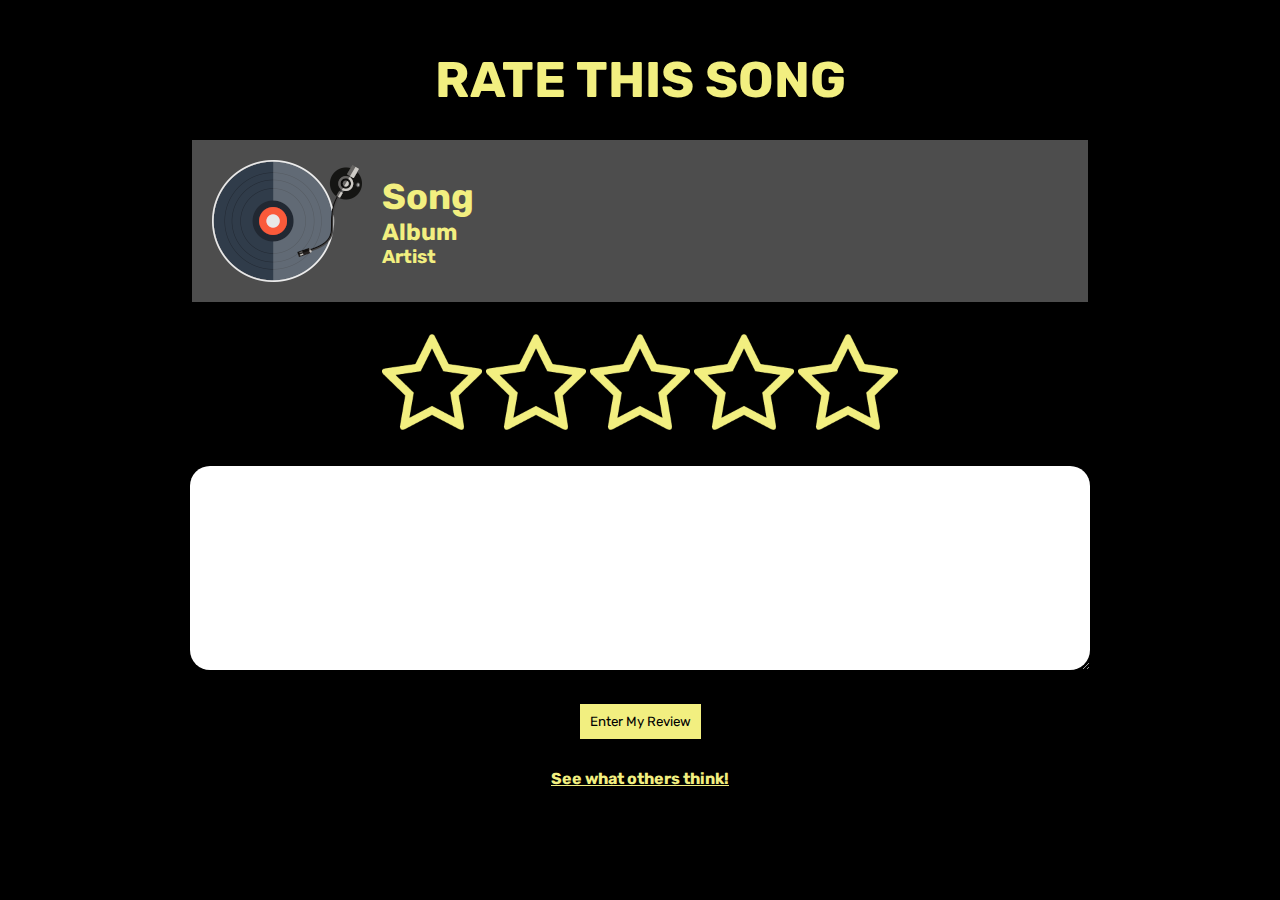
==== demo/rate/index.html @ a9b92b4b "changed names to index.html" ====
<!DOCTYPE html>
<html lang='en'>
  <head>
    <meta charset='UTF-8'>
    <title>Rate</title>
    <link rel='stylesheet' href='../../site.css'>
    <link rel='stylesheet' href='../demo.css'>
    <link rel='stylesheet' href='rate.css'>
    <link rel='preconnect' href='https://fonts.gstatic.com'>
    <link href='https://fonts.googleapis.com/css2?family=Rubik&display=swap' rel='stylesheet'>
    <script src='../demo.js'></script>
  </head>
  <body>
    <div class='textWrapper container'>
      <h1>RATE THIS SONG</h1>
      <div id='song' class='rate'>
        <img
          id='vinyl'
          src='images/vinyl.png'
          alt='vinyl player playing record'
        >
        <div id='details'>
          <div id='songTitle'>
            <h2>Song</h2>
          </div>
          <div id='album'>
            <h3>Album</h3>
          </div>
          <div id='artist'>
            <h3>Artist</h3>
          </div>
        </div>
      </div>
        <!-- stars -->
      <div>
        <!-- <div id='star1' class='starOutline'>hi</div> -->
        <!-- <div
          id='star1'
          class='starOutline'
          onmouseover=''
        ></div> -->
        <div class='starContainer'>
          <img
            id='star1'
            class='starOutline'
            src='images/starOutline.png'
            alt='yellow outline of star'
            onmouseover='changeStar(1, true)'
          >
          <img
            id='star1f'
            class='starFilled'
            src='images/starFilled.png'
            alt='filled yellow star'
            onmouseout='changeStar(1, false)'
            onclick='setStar(true)'
          >
        </div>
        <div class='starContainer'>
          <img
            id='star2'
            class='starOutline'
            src='images/starOutline.png'
            alt='yellow outline of star'
            onmouseover='changeStar(2, true)'
          >
          <img
            id='star2f'
            class='starFilled'
            src='images/starFilled.png'
            alt='filled yellow star'
            onmouseout='changeStar(2, false)'
            onclick='setStar(true)'
          >
        </div>
        <div class='starContainer'>
          <img
            id='star3'
            class='starOutline'
            src='images/starOutline.png'
            alt='yellow outline of star'
            onmouseover='changeStar(3, true)'
          >
          <img
            id='star3f'
            class='starFilled'
            src='images/starFilled.png'
            alt='filled yellow star'
            onmouseout='changeStar(3, false)'
            onclick='setStar(true)'
          >
        </div>
        <div class='starContainer'>
          <img
            id='star4'
            class='starOutline'
            src='images/starOutline.png'
            alt='yellow outline of star'
            onmouseover='changeStar(4, true)'
          >
          <img
            id='star4f'
            class='starFilled'
            src='images/starFilled.png'
            alt='filled yellow star'
            onmouseout='changeStar(4, false)'
            onclick='setStar(true)'
          >
        </div>
        <div class='starContainer'>
          <img
            id='star5'
            class='starOutline'
            src='images/starOutline.png'
            alt='yellow outline of star'
            onmouseover='changeStar(5, true)'
          >
          <img
            id='star5f'
            class='starFilled'
            src='images/starFilled.png'
            alt='filled yellow star'
            onmouseout='changeStar(5, false)'
            onclick='setStar(true)'
          >
        </div>
      </div>
      <div class='smallContainer' id='ratingButtonContainer'>
        <button id='changeRating' onClick='setStar(false)'>Change My Rating</button>
      </div>
      <div class='smallContainer'>
        <textarea></textarea>
      </div>
      <div class='smallContainer'>
        <button id='enter' onclick='reviewSubmitted()'>Enter My Review</button>
      </div>
      <div class='smallContainer' id='thanksMessageContainer'>
        <span>Thanks for your review!</span>
      </div>
      <div class='smallContainer'>
        <a href='/demo/reviews'>See what others think!<a>
      </div>
    </div>
  </body>
</html>
---- site.css ----
/* body {
  background-color: black;
} */
body {
  margin: 0 auto;
}

/* header {
  background-color: #5ed1c6;
} */

h1, h2, h3 {
  /* font-family: arial; */
  font-family: 'Rubik', sans-serif;
  /* font-style: italic; */
}

h1 {
  font-size: 50px;
}

h2 {
  font-size: 36px;
}

p {
  color: black;
}

a {
  /* font-family: arial; */
  font-family: 'Rubik', sans-serif;
  font-weight: bold;
  text-align: center;
  color: white;
  text-decoration: none;
  margin: auto;
}

/* nav button:hover {
 background-color: white;
} */

a:hover {
 /* color: #e33654; */
 opacity: 0.6;
 /* text-decoration: underline; */
}

nav {
  /* background-color: #32b37f; */
  position: fixed;
  top: 0;
  z-index: 1;
  background-color: #41a39a;
  height: 50px;
  display: inline-block;
  width: 100%;
  text-align: right;
}

nav.scrollMenu {
  /* background-color: #333; */
  overflow: auto;
  white-space: nowrap;
}

nav button {
  height: 50px;
  display: inline-block;
  background: none;
  border: none;
  padding: 0px;
  padding-left: 10px;
  padding-right: 10px;
  /* margin: 5px; */
}

iframe {
  height: 100%;
}

.last {
  padding-right: 20px;
}

.link {
  padding-top: 10px;
  text-align: center;
}

.subtitle {
  font-style: italic;
}

.imgWrapper {
  overflow: hidden;
}

.imgWrapper.about {
  text-align: center;
  padding-bottom: 30px;
}

.imgWrapper.more {
  text-align: center;
  padding-top: 20px;
  padding-bottom: 20px;
}

.textWrapper {
  text-align: center;
}

.container {
  padding-top: 50px;
  padding-bottom: 50px;
}

.container.writing {
  width: 80%;
  margin: auto;
}

.inline {
  display: inline;
}

.bolded {
  font-weight: bold;
}

.moreContainer {
  display: flex;
  flex-direction: row;
  flex-wrap: wrap;
  justify-content: center;
  /* align-items: flex-end; */
  padding-top: 10px;
  /* margin: 0;
  padding: 0; */
}

.moreInfo {
  margin-left: 20px;
  margin-right: 20px;
  margin-top: 10px;
  margin-bottom: 10px;
  border-radius: 10px;
  display: flex;
  flex-direction: column;
  /* padding: 0; */
  /* margin: 0; */
}

.moreInfo.iframeContainer {
  width: 400px;
  height: 300px;
}

.moreInfo.about {
  width: 300px;
  height: 400px;
  box-shadow: 5px 5px 5px gray;
}

.moreInfo > .title {
  /* padding: 0;
  margin: 0; */
  display: flex;
  border-top-left-radius: 10px;
  border-top-right-radius: 10px;
  height: 50px;
  background-color: #41a39a;
  color: white;
  /* background-color: LightGray; */
  width: 100%;
  /* margin: auto; */
}

.moreInfo > .title h3 {
  padding-left: 5px;
  /* line-height: 50px; */
}

.moreInfo > .body {
  height: 350px;
  /* background-color: #e8fffd; */
  background-color: #e4f5f3;
  border-bottom-left-radius: 10px;
  border-bottom-right-radius: 10px;
}

.moreInfo > * > * > p, .disclaimer {
  font-size: 12px;
}

#home {
  background-color: #5ed1c6;
}

#home p, #home h1 {
  color: white;
  word-wrap: break-word;
  width: 100%
}

#titleBox {
  padding: 50px;
  padding-bottom: 0px;
}

#wave {
  filter: invert(1);
}

#demo {
  /* background-color: #41a39a; */
  background-color: #36857d;
}

#demo h2, #demo .disclaimer {
  color: white;
}
---- demo/demo.css ----
h1, h2, h3, h4 {
  padding: 0;
  margin: 0;
}

a {
  text-decoration: underline;
}

.smallContainer {
  padding-top: 30px;
}

#song {
  /* margin: 100px; */
  width: 70%;
  margin: auto;
  margin-top: 30px;
  margin-bottom: 30px;
  padding-top: 20px;
  padding-bottom: 20px;
  text-align: left;
  display: flex;
  flex-direction: row;
  flex-wrap: wrap;
  /* height: 50px; */
}

#song.rate {
  background-color: #4d4d4d;
}

#song.review {
  /* background-color: #adadad; */
  /* background-color: #c2c2c2; */
  /* background-color: #dbcfbf; */
  background-color: black;
}

#vinyl {
  padding-left: 20px;
  align-self: center;
  /* display: inline; */
}

#details {
  margin-left: 20px;
  margin-right: 20px;
  display: flex;
  flex-direction: column;
  justify-content: center;
}

#album {
  font-size: 20px;
}
---- demo/rate/rate.css ----
body {
  background-color: black;
}

h1, h2, h3, h4, a {
  color: #f2ef80;
}

textarea {
  border-radius: 20px;
  width: 70%;
  border: none;
  font-family: arial;
  height: 200px;
  word-wrap: break-word;
}

button {
  border: none;
  padding: 10px;
  background-color: #f2ef80;
  font-family: 'Rubik', sans-serif;
}

.starContainer {
  position: relative;
  display: inline-block;
}

.starFilled {
  display: none;
  position: absolute;
  top: 0;
  left: 0;
  z-index: 99;
}

.starFilled:not(:hover) {
  display: none;
}

#ratingButtonContainer {
  display: none;
}

#thanksMessageContainer {
  font-family: 'Rubik', sans-serif;
  color: #f2ef80;
  display: none;
}
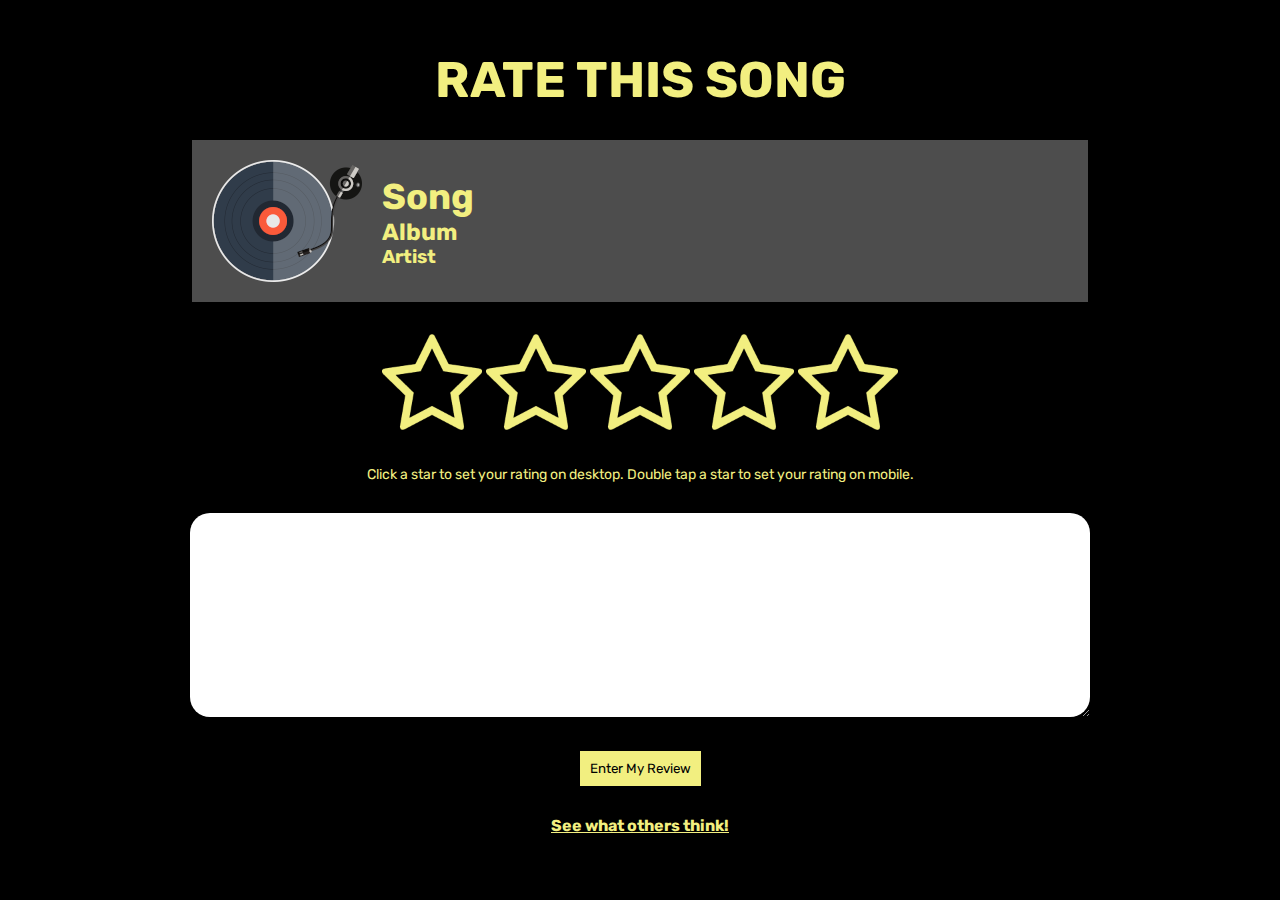
==== commit 9719d93c: "added prices, added message about stars" ====
--- a/demo/rate/index.html
+++ b/demo/rate/index.html
@@ -2,7 +2,8 @@
 <html lang='en'>
   <head>
     <meta charset='UTF-8'>
-    <title>Rate</title>
+    <meta name="viewport" content="width=device-width, initial-scale=1">
+    <title>Rate Demo</title>
     <link rel='stylesheet' href='../../site.css'>
     <link rel='stylesheet' href='../demo.css'>
     <link rel='stylesheet' href='rate.css'>
@@ -31,14 +32,7 @@
           </div>
         </div>
       </div>
-        <!-- stars -->
       <div>
-        <!-- <div id='star1' class='starOutline'>hi</div> -->
-        <!-- <div
-          id='star1'
-          class='starOutline'
-          onmouseover=''
-        ></div> -->
         <div class='starContainer'>
           <img
             id='star1'
@@ -128,6 +122,9 @@
       <div class='smallContainer' id='ratingButtonContainer'>
         <button id='changeRating' onClick='setStar(false)'>Change My Rating</button>
       </div>
+      <div id='starMessageContainer' class='container writing smallContainer'>
+        <span>Click a star to set your rating on desktop. Double tap a star to set your rating on mobile.</span>
+      </div>
       <div class='smallContainer'>
         <textarea></textarea>
       </div>
@@ -138,7 +135,7 @@
         <span>Thanks for your review!</span>
       </div>
       <div class='smallContainer'>
-        <a href='/demo/reviews'>See what others think!<a>
+        <a href='/musicrater/demo/reviews'>See what others think!<a>
       </div>
     </div>
   </body>
--- a/site.css
+++ b/site.css
@@ -1,18 +1,9 @@
-/* body {
-  background-color: black;
-} */
 body {
   margin: 0 auto;
 }
 
-/* header {
-  background-color: #5ed1c6;
-} */
-
-h1, h2, h3 {
-  /* font-family: arial; */
+h1, h2, h3, h4, h5 {
   font-family: 'Rubik', sans-serif;
-  /* font-style: italic; */
 }
 
 h1 {
@@ -23,9 +14,9 @@
   font-size: 36px;
 }
 
-p {
+/* p {
   color: black;
-}
+} */
 
 a {
   /* font-family: arial; */
@@ -37,18 +28,12 @@
   margin: auto;
 }
 
-/* nav button:hover {
- background-color: white;
-} */
 
 a:hover {
- /* color: #e33654; */
  opacity: 0.6;
- /* text-decoration: underline; */
 }
 
 nav {
-  /* background-color: #32b37f; */
   position: fixed;
   top: 0;
   z-index: 1;
@@ -60,7 +45,6 @@
 }
 
 nav.scrollMenu {
-  /* background-color: #333; */
   overflow: auto;
   white-space: nowrap;
 }
@@ -78,6 +62,7 @@
 
 iframe {
   height: 100%;
+  border-radius: 10px;
 }
 
 .last {
@@ -122,9 +107,9 @@
   margin: auto;
 }
 
-.inline {
+/* .inline {
   display: inline;
-}
+} */
 
 .bolded {
   font-weight: bold;
@@ -135,10 +120,7 @@
   flex-direction: row;
   flex-wrap: wrap;
   justify-content: center;
-  /* align-items: flex-end; */
   padding-top: 10px;
-  /* margin: 0;
-  padding: 0; */
 }
 
 .moreInfo {
@@ -149,50 +131,81 @@
   border-radius: 10px;
   display: flex;
   flex-direction: column;
-  /* padding: 0; */
-  /* margin: 0; */
+  overflow: auto;
 }
 
 .moreInfo.iframeContainer {
-  width: 400px;
+  /* width: 400px; */
+  width: min(400px, 110%);
   height: 300px;
 }
 
 .moreInfo.about {
   width: 300px;
-  height: 400px;
+  min-height: 400px;
   box-shadow: 5px 5px 5px gray;
 }
 
 .moreInfo > .title {
-  /* padding: 0;
-  margin: 0; */
   display: flex;
   border-top-left-radius: 10px;
   border-top-right-radius: 10px;
   height: 50px;
   background-color: #41a39a;
   color: white;
-  /* background-color: LightGray; */
   width: 100%;
-  /* margin: auto; */
 }
 
 .moreInfo > .title h3 {
   padding-left: 5px;
-  /* line-height: 50px; */
 }
 
 .moreInfo > .body {
-  height: 350px;
-  /* background-color: #e8fffd; */
+  min-height: 350px;
   background-color: #e4f5f3;
   border-bottom-left-radius: 10px;
   border-bottom-right-radius: 10px;
+  word-wrap: break-word;
 }
 
 .moreInfo > * > * > p, .disclaimer {
+  /* word-wrap: break-word; */
+  /* overflow: auto; */
   font-size: 12px;
+}
+
+.circleContainer {
+  width: min(300px, 100%);
+  margin: 20px;
+}
+
+.circle {
+  width: 100%;
+  /* width: min(300px, 100%); */
+  min-height: 300px;
+  display: flex;
+  flex-direction: column;
+  justify-content: center;
+  align-items: center;
+  border-radius: 50%;
+  background-color: #5ed1c6;
+  /* margin: 20px; */
+}
+
+ul.description {
+  font-size: 12px;
+  width: 70%;
+}
+
+.planType {
+  margin-bottom: 0;
+  font-size: 24px;
+}
+
+.pricetag {
+  margin-top: 0;
+  margin-bottom: 10px;
+  text-align: center;
 }
 
 #home {
@@ -215,10 +228,20 @@
 }
 
 #demo {
-  /* background-color: #41a39a; */
   background-color: #36857d;
 }
 
 #demo h2, #demo .disclaimer {
   color: white;
 }
+
+#prices {
+  background-color: #e4f5f3;
+  padding-bottom: 100px;
+}
+
+/* #circleContainer {
+  display: flex;
+  flex-direction: row;
+  justify-content: center;
+} */
--- a/demo/demo.css
+++ b/demo/demo.css
@@ -13,7 +13,6 @@
 
 #song {
   /* margin: 100px; */
-  width: 70%;
   margin: auto;
   margin-top: 30px;
   margin-bottom: 30px;
@@ -27,13 +26,12 @@
 }
 
 #song.rate {
+  width: 70%;
   background-color: #4d4d4d;
 }
 
 #song.review {
-  /* background-color: #adadad; */
-  /* background-color: #c2c2c2; */
-  /* background-color: #dbcfbf; */
+  width: 80%;
   background-color: black;
 }
 
--- a/demo/rate/rate.css
+++ b/demo/rate/rate.css
@@ -22,6 +22,11 @@
   font-family: 'Rubik', sans-serif;
 }
 
+span {
+  font-family: 'Rubik', sans-serif;
+  color: #f2ef80;
+}
+
 .starContainer {
   position: relative;
   display: inline-block;
@@ -39,12 +44,12 @@
   display: none;
 }
 
-#ratingButtonContainer {
+#starMessageContainer {
+  font-size: 14px;
+  /* padding-bottom: 20px; */
+  padding-bottom: 0px;
+}
+
+#ratingButtonContainer, #thanksMessageContainer {
   display: none;
 }
-
-#thanksMessageContainer {
-  font-family: 'Rubik', sans-serif;
-  color: #f2ef80;
-  display: none;
-}
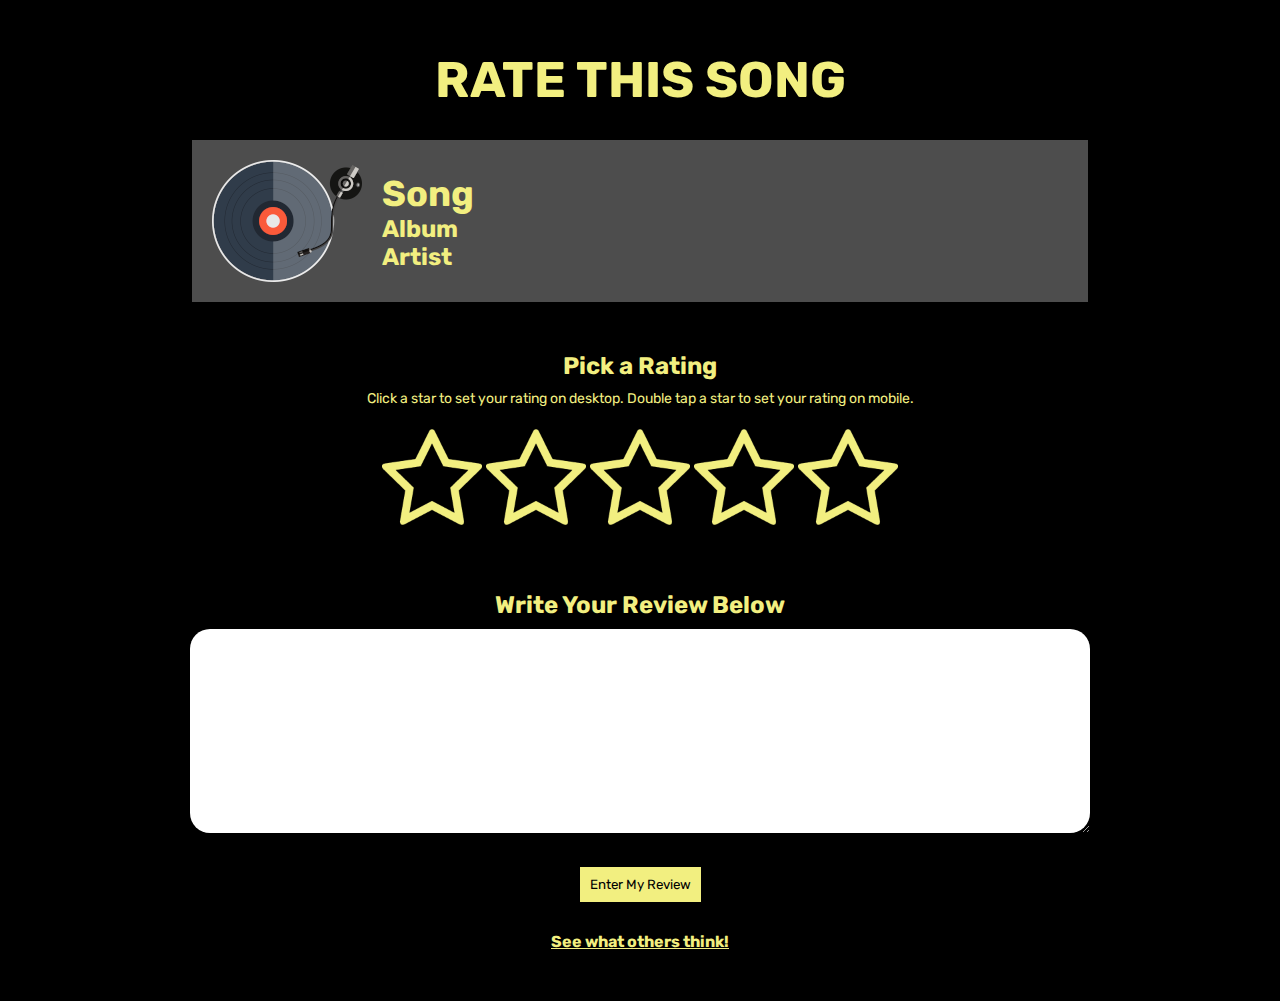
==== commit 5d94b211: "fixed accessibility stuff, changed container for iframes" ====
--- a/demo/rate/index.html
+++ b/demo/rate/index.html
@@ -31,6 +31,13 @@
             <h3>Artist</h3>
           </div>
         </div>
+      </div>
+      <div id='starMessageContainer' class='container writing'>
+        <div id='reviewHeader'>
+          <h3>Pick a Rating</h3>
+        </div>
+        <span>Click a star to set your rating on desktop.
+          Double tap a star to set your rating on mobile.</span>
       </div>
       <div>
         <div class='starContainer'>
@@ -119,14 +126,19 @@
           >
         </div>
       </div>
-      <div class='smallContainer' id='ratingButtonContainer'>
+
+      <div id='ratingButtonContainer'>
         <button id='changeRating' onClick='setStar(false)'>Change My Rating</button>
       </div>
-      <div id='starMessageContainer' class='container writing smallContainer'>
-        <span>Click a star to set your rating on desktop. Double tap a star to set your rating on mobile.</span>
-      </div>
+
       <div class='smallContainer'>
-        <textarea></textarea>
+        <label for='review'>
+          <div id='reviewHeader' class='container writing'>
+            <h3>Write Your Review Below</h3>
+          </div>
+        </label>
+        <textarea type='text' name='review' id='review'></textarea>
+
       </div>
       <div class='smallContainer'>
         <button id='enter' onclick='reviewSubmitted()'>Enter My Review</button>
@@ -135,7 +147,8 @@
         <span>Thanks for your review!</span>
       </div>
       <div class='smallContainer'>
-        <a href='/musicrater/demo/reviews'>See what others think!<a>
+        <label for='reviewsPage' aria-label="Reviews Page"></label>
+        <a href='/musicrater/demo/reviews' name='reviewsPage' id='reviewsPage'>See what others think!</a>
       </div>
     </div>
   </body>
--- a/site.css
+++ b/site.css
@@ -13,10 +13,6 @@
 h2 {
   font-size: 36px;
 }
-
-/* p {
-  color: black;
-} */
 
 a {
   /* font-family: arial; */
@@ -37,7 +33,8 @@
   position: fixed;
   top: 0;
   z-index: 1;
-  background-color: #41a39a;
+  background-color: #27837B;
+  /* background-color: #41a39a; */
   height: 50px;
   display: inline-block;
   width: 100%;
@@ -74,6 +71,10 @@
   text-align: center;
 }
 
+/* .link a {
+  text-decoration: underline;
+} */
+
 .subtitle {
   font-style: italic;
 }
@@ -106,10 +107,6 @@
   width: 80%;
   margin: auto;
 }
-
-/* .inline {
-  display: inline;
-} */
 
 .bolded {
   font-weight: bold;
@@ -135,12 +132,13 @@
 }
 
 .moreInfo.iframeContainer {
-  /* width: 400px; */
-  width: min(400px, 110%);
+  width: 400px;
+  /* width: min(400px, 110%); */
   height: 300px;
 }
 
 .moreInfo.about {
+  background-color: #e4f5f3;
   width: 300px;
   min-height: 400px;
   box-shadow: 5px 5px 5px gray;
@@ -161,14 +159,18 @@
 }
 
 .moreInfo > .body {
-  min-height: 350px;
-  background-color: #e4f5f3;
+  /* flex: 1;
+  background-color: #e4f5f3; */
   border-bottom-left-radius: 10px;
   border-bottom-right-radius: 10px;
   word-wrap: break-word;
 }
 
-.moreInfo > * > * > p, .disclaimer {
+.moreInfo > * > * > p {
+  font-size: 14px;
+}
+
+.disclaimer {
   /* word-wrap: break-word; */
   /* overflow: auto; */
   font-size: 12px;
@@ -181,7 +183,6 @@
 
 .circle {
   width: 100%;
-  /* width: min(300px, 100%); */
   min-height: 300px;
   display: flex;
   flex-direction: column;
@@ -193,8 +194,10 @@
 }
 
 ul.description {
-  font-size: 12px;
+  font-size: 14px;
+  /* width: 80%; */
   width: 70%;
+  line-height: 14px;
 }
 
 .planType {
@@ -208,12 +211,20 @@
   text-align: center;
 }
 
+/* .titleBox > p {
+  margin: auto;
+} */
+
+.footerBox {
+  padding-top: 0px;
+}
+
 #home {
   background-color: #5ed1c6;
 }
 
 #home p, #home h1 {
-  color: white;
+  /* color: white; */
   word-wrap: break-word;
   width: 100%
 }
@@ -223,16 +234,31 @@
   padding-bottom: 0px;
 }
 
-#wave {
+#demoDescription {
+  padding-top: 50px;
+  padding-bottom: 0px;
+}
+
+/* #wave {
   filter: invert(1);
-}
+} */
 
 #demo {
-  background-color: #36857d;
-}
-
-#demo h2, #demo .disclaimer {
+  background-color: #27837B;
+  /* background-color: #36857d; */
+}
+
+#demo h2, #demo .disclaimer, #demo p {
   color: white;
+}
+
+#demo p {
+  width: min(850px, 100%);
+  margin: auto;
+}
+
+#demo .disclaimer {
+  padding-top: 10px;
 }
 
 #prices {
@@ -240,8 +266,23 @@
   padding-bottom: 100px;
 }
 
-/* #circleContainer {
-  display: flex;
-  flex-direction: row;
-  justify-content: center;
-} */
+#priceHeader {
+  padding-bottom: 0;
+}
+
+::-webkit-scrollbar {
+  width: 10px;
+  height: 10px;
+}
+
+::-webkit-scrollbar-track {
+  background: #eeeeee;
+}
+
+::-webkit-scrollbar-thumb {
+  background: #777;
+}
+
+::-webkit-scrollbar-thumb:hover {
+  background: #444;
+}
--- a/demo/rate/rate.css
+++ b/demo/rate/rate.css
@@ -2,8 +2,17 @@
   background-color: black;
 }
 
-h1, h2, h3, h4, a {
+h1, h2, h3, h4, a, label {
   color: #f2ef80;
+  font-family: 'Rubik', sans-serif;
+}
+
+h3 {
+  font-size: 24px;
+}
+
+label {
+  display: block;
 }
 
 textarea {
@@ -30,6 +39,7 @@
 .starContainer {
   position: relative;
   display: inline-block;
+  padding-bottom: 30px;
 }
 
 .starFilled {
@@ -46,10 +56,19 @@
 
 #starMessageContainer {
   font-size: 14px;
-  /* padding-bottom: 20px; */
-  padding-bottom: 0px;
+  padding-top: 20px;
+  padding-bottom: 20px;
 }
 
 #ratingButtonContainer, #thanksMessageContainer {
   display: none;
 }
+
+#ratingButtonContainer {
+  padding-bottom: 20px;
+}
+
+#reviewHeader {
+  padding-top: 0px;
+  padding-bottom: 10px;
+}
